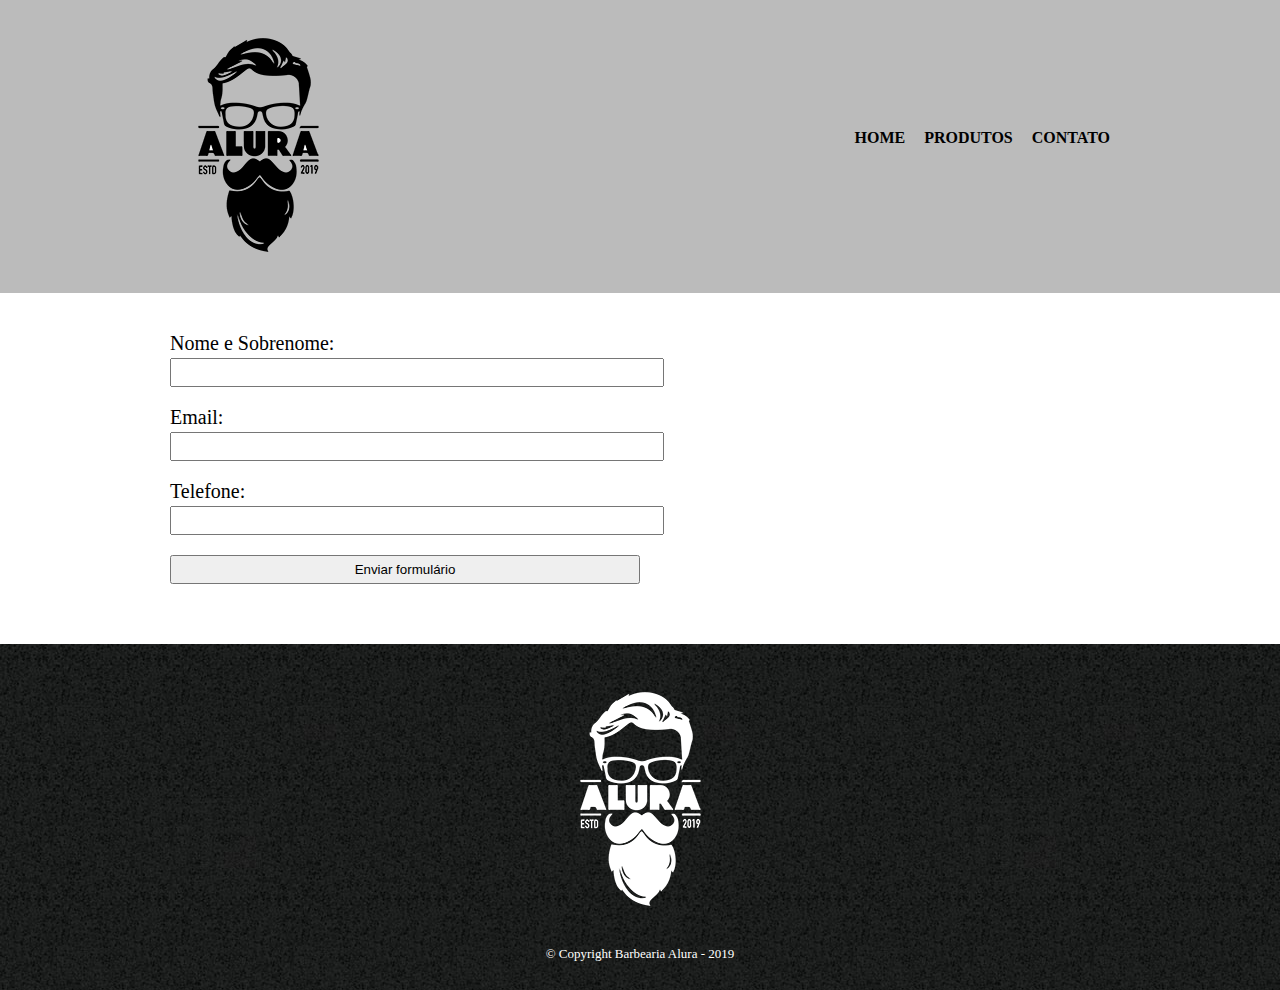
==== Cursos/HTML/contato/contato.html @ a28319e6 "Aula 2 part 3" ====
<!DOCTYPE html>

<html lang="pt-br">

    <head>
        <meta charset="UTF-8">
        <title>Contato - Barbearia Alura</title>

        <link rel="stylesheet" href="../reset.css">
        <link rel="stylesheet" href="../style.css">
    </head>

    <body>
        <header>
            <div class="caixa">
                <h1><img src="img/logo.png"></h1>
                <nav>
                    <ul>
                        <li><a href="../index.html">Home</a></li>
                        <li><a href="../produtos/produtos.html">Produtos</a></li>
                        <li><a href="contato.html">Contato</a></li>
                    </ul>
                </nav>
            </div>
        </header>

        <main>
           <form>
               <label for="nomesobrenome">Nome e Sobrenome:</label>
               <input type="text" id="nomesobrenome">

               <label for="email">Email:</label>
               <input type="text" id="email">

               <label for="telefone">Telefone:</label>
               <input type="text" id="telefone">

               <input type="submit" value="Enviar formulário">
           </form>
        </main>

        <footer>
            <img src="img/logo-branco.png">
            <p class="copyright">&copy; Copyright Barbearia Alura - 2019</p>
        </footer>
    </body>
    
</html>
---- Cursos/HTML/style.css ----
header {
    background: #BBBBBB;
    padding: 20px;
}

.caixa {
    position: relative;
    width: 940px;
    margin: 0 auto;
}

nav {
    position: absolute;
    top: 110px;
    right: 0px;
}

nav li {
    display: inline;
    margin: 0 0 0 15px;
}

nav a {
    text-transform: uppercase;
    color: black;
    font-weight: bold;
    text-decoration: none;
}

nav a:hover {
    color: rgb(212, 0, 0);
}

.produto {
    width: 940px;
    margin: 0 auto;
    padding: 50px;
}

.produto li {
    display: inline-block;
    text-align: center;
    width: 30%;
    vertical-align: top;
    margin: 0 1.5%;
    padding: 30px 20px;
    box-sizing: border-box;
    border: 2px solid black;
    border-radius: 10px;
}

.produto li:hover {
    border-color:  rgb(212, 0, 0);
}

.produto li:active {
    border-color: rgb(148, 148, 148);
}

.produto li:hover h2 {
    font-size: 35px;
}

.produto h2 {
    font-size: 30px;
    font-weight: bold;
}

.produto-descricao {
    font-size: 18px;
}

.produto-preco {
    font-size: 22px;
    font-weight: bold;
    margin-top: 10px;
}

footer {
    text-align: center;
    background: url(produtos/img/bg.jpg);
    padding: 30px 0px;
}

.copyright {
    font-size: 13px;
    color: white;
    margin: 20px 0 0;
}

main {
    width: 940px;
    margin: 0 auto;
}

form {
    padding: 40px 0;
}

form label {
    display: block;
    margin: 0 0 5px;
    font-size: 20px;

}

form input{
    display: block;
    margin: 0 0 20px;
    padding: 5px 10px;
    width: 50%;
}
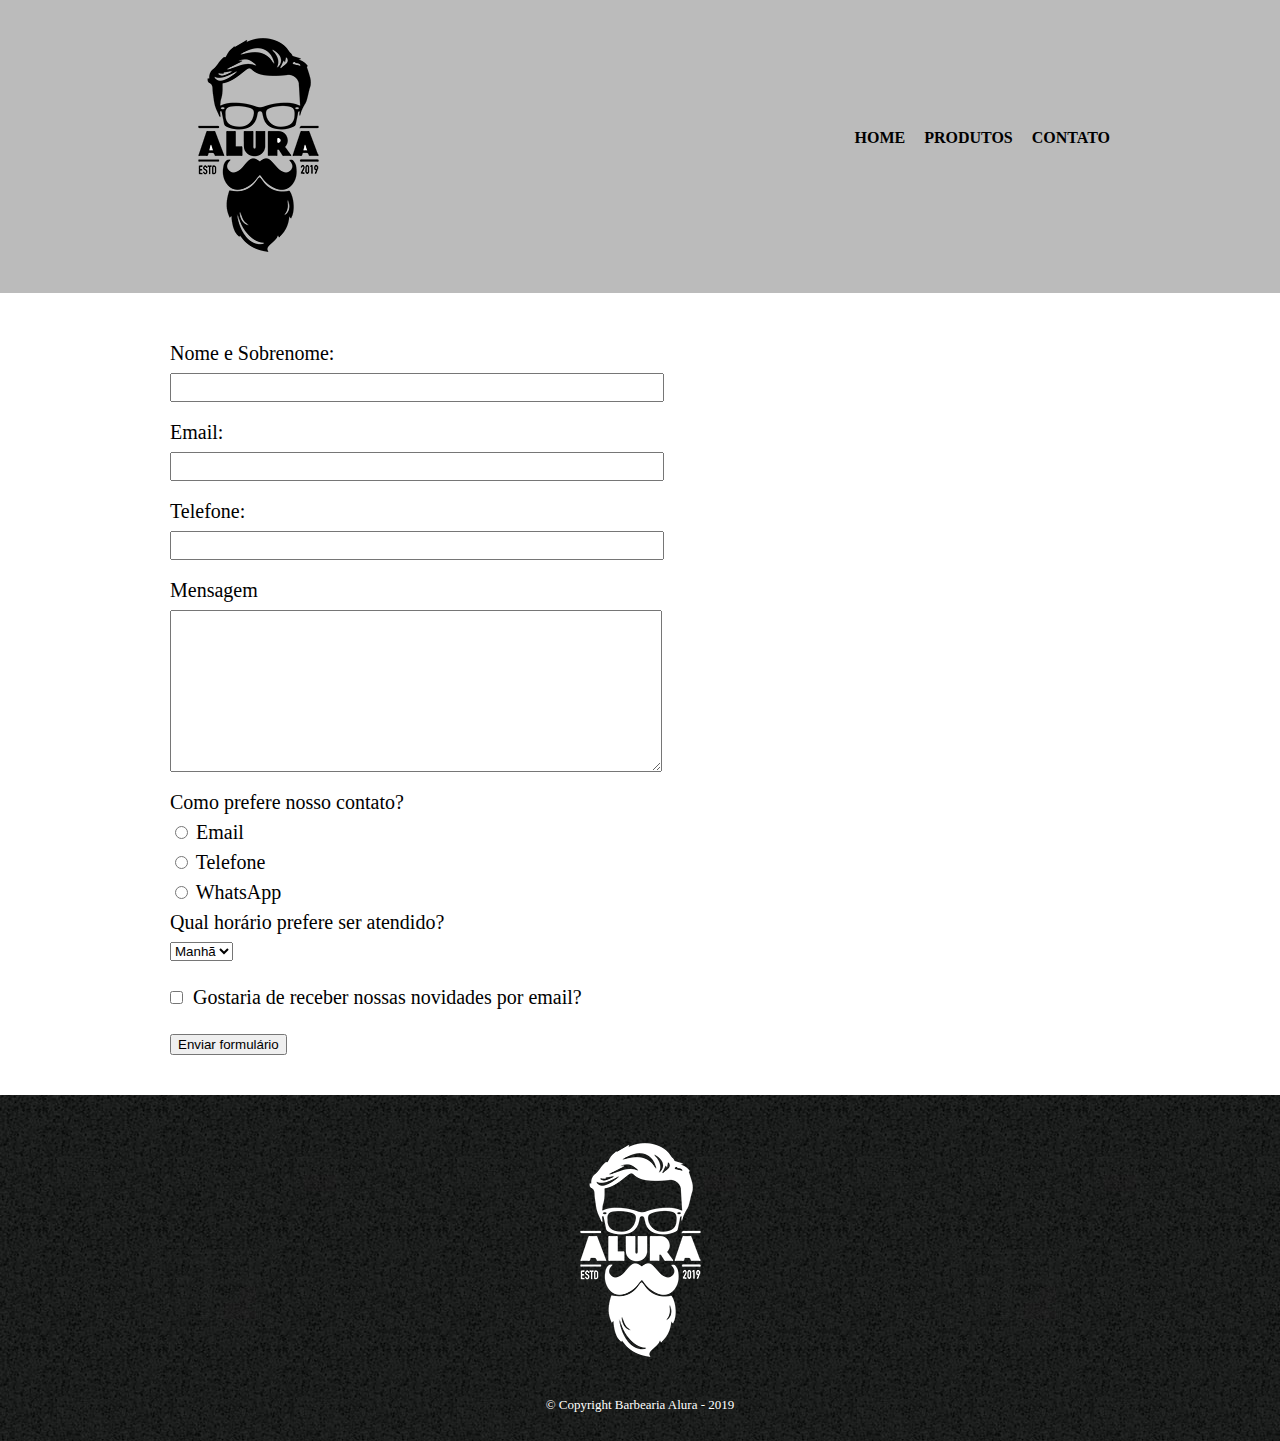
==== commit c76a87ff: "Aula 03 part 3" ====
--- a/Cursos/HTML/contato/contato.html
+++ b/Cursos/HTML/contato/contato.html
@@ -27,13 +27,43 @@
         <main>
            <form>
                <label for="nomesobrenome">Nome e Sobrenome:</label>
-               <input type="text" id="nomesobrenome">
+               <input type="text" id="nomesobrenome" class="input-padrao">
 
                <label for="email">Email:</label>
-               <input type="text" id="email">
+               <input type="text" id="email" class="input-padrao">
 
                <label for="telefone">Telefone:</label>
-               <input type="text" id="telefone">
+               <input type="text" id="telefone" class="input-padrao">
+
+               <label for="mensagem">Mensagem</label>
+               <textarea id="mensagem" cols="65" rows="10" class="input-padrao"></textarea>
+
+               <div>
+                    <p>Como prefere nosso contato?</p>
+                    <label for="contato-email">
+                        <input type="radio" name="contato" value="email" id="contato-email"> Email
+                    </label>
+                    
+
+                    <label for="contato-telefone">
+                        <input type="radio" name="contato" value="telefone" id="contato-telefone"> Telefone
+                    </label>
+                    
+                    <label for="contato-whatsapp">
+                        <input type="radio" name="contato" value="whatsapp" id="contato-whatsapp"> WhatsApp
+                    </label>
+                </div>
+
+                <div>
+                    <p>Qual horário prefere ser atendido?</p>
+                    <select>
+                        <option value="manha">Manhã</option>
+                        <option value="tarde">Tarde</option>
+                        <option value="noite">Noite</option>
+                    </select>
+                </div>
+
+                <label><input type="checkbox" class="checkbox">Gostaria de receber nossas novidades por email?</label>
 
                <input type="submit" value="Enviar formulário">
            </form>
--- a/Cursos/HTML/style.css
+++ b/Cursos/HTML/style.css
@@ -97,16 +97,21 @@
     padding: 40px 0;
 }
 
-form label {
+form label, form p {
     display: block;
-    margin: 0 0 5px;
+    margin: 10px 0;
     font-size: 20px;
 
 }
 
-form input{
+.input-padrao {
     display: block;
     margin: 0 0 20px;
     padding: 5px 10px;
     width: 50%;
+}
+
+.checkbox {
+    margin: 20px 0;
+    margin-right: 10px;
 }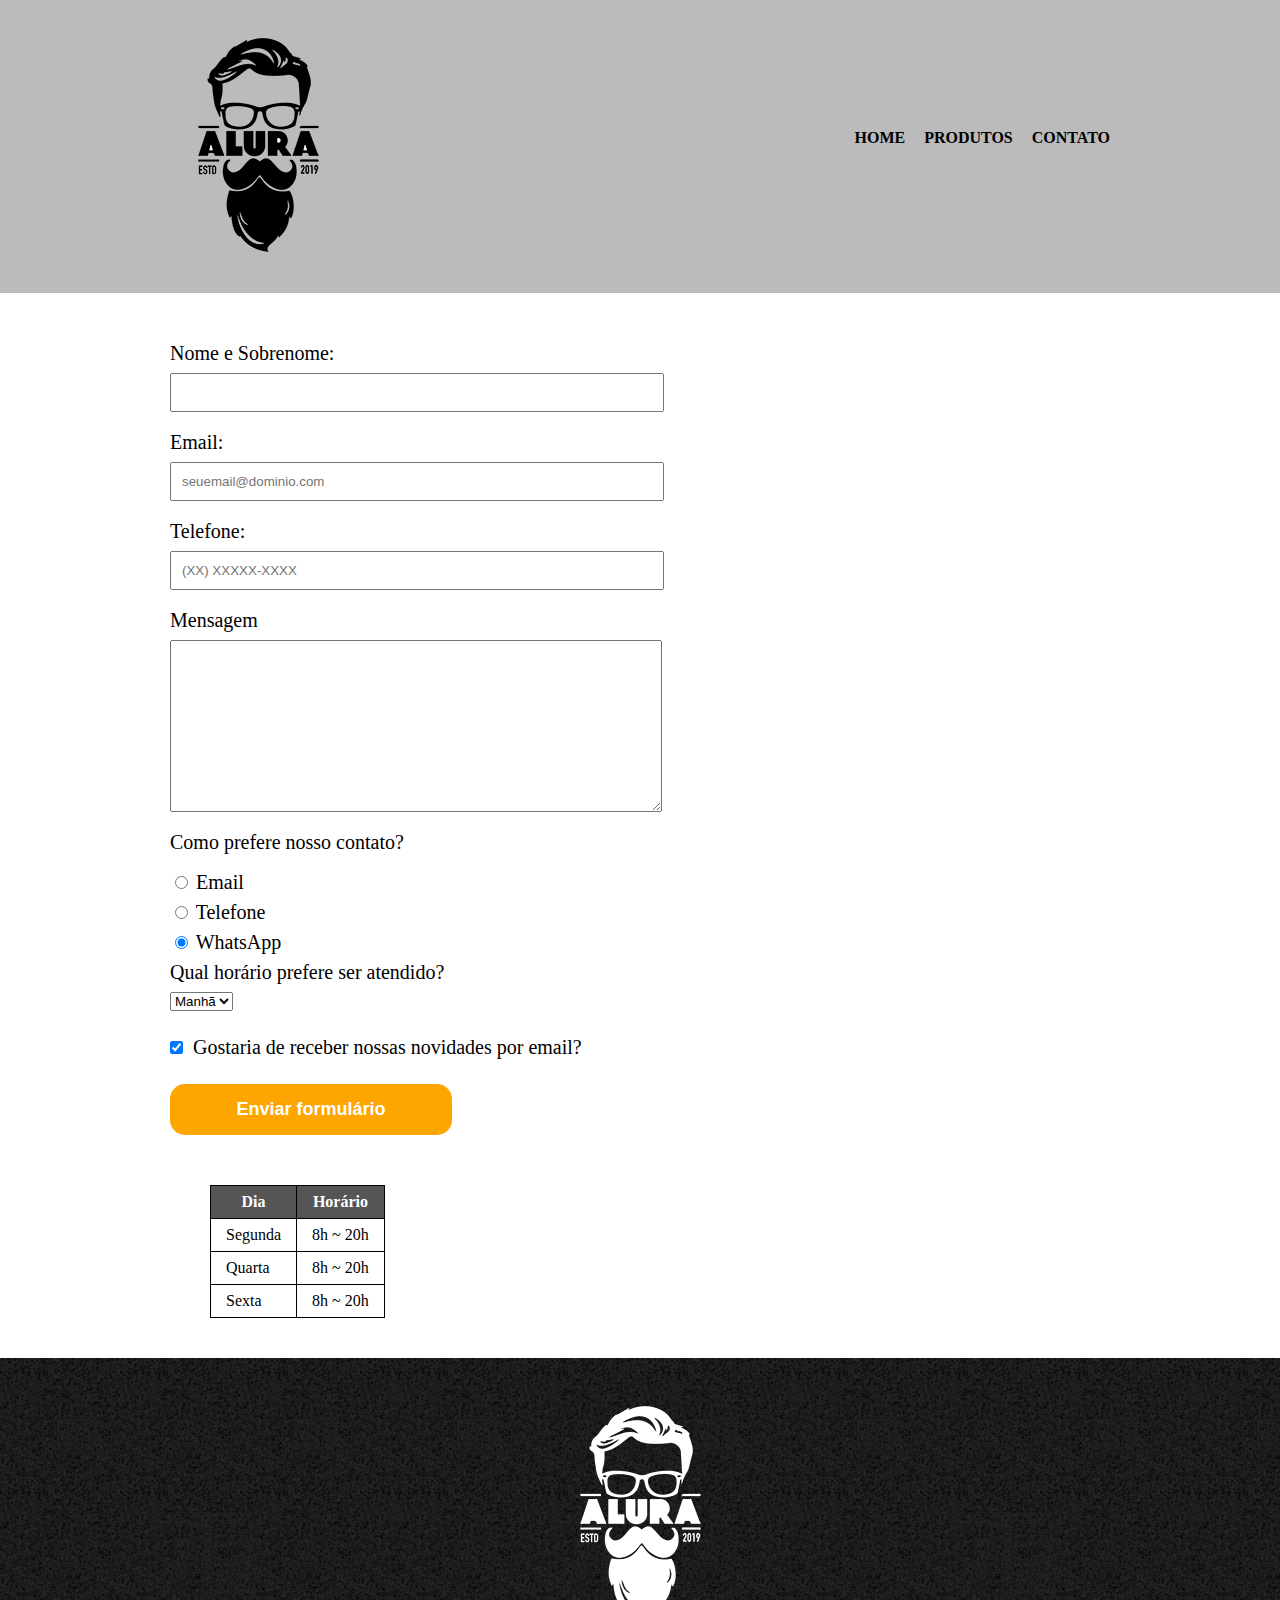
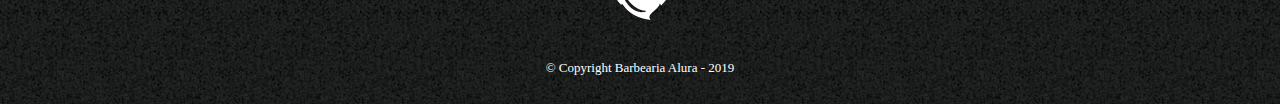
==== commit fa5e6768: "part 3 finalizada" ====
--- a/Cursos/HTML/contato/contato.html
+++ b/Cursos/HTML/contato/contato.html
@@ -2,77 +2,102 @@
 
 <html lang="pt-br">
 
-    <head>
-        <meta charset="UTF-8">
-        <title>Contato - Barbearia Alura</title>
+<head>
+    <meta charset="UTF-8">
+    <title>Contato - Barbearia Alura</title>
 
-        <link rel="stylesheet" href="../reset.css">
-        <link rel="stylesheet" href="../style.css">
-    </head>
+    <link rel="stylesheet" href="../reset.css">
+    <link rel="stylesheet" href="../style.css">
+</head>
 
-    <body>
-        <header>
-            <div class="caixa">
-                <h1><img src="img/logo.png"></h1>
-                <nav>
-                    <ul>
-                        <li><a href="../index.html">Home</a></li>
-                        <li><a href="../produtos/produtos.html">Produtos</a></li>
-                        <li><a href="contato.html">Contato</a></li>
-                    </ul>
-                </nav>
-            </div>
-        </header>
+<body>
+    <header>
+        <div class="caixa">
+            <h1><img src="img/logo.png" alt="Logo da Barbearia Alura"></h1>
+            <nav>
+                <ul>
+                    <li><a href="../index.html">Home</a></li>
+                    <li><a href="../produtos/produtos.html">Produtos</a></li>
+                    <li><a href="contato.html">Contato</a></li>
+                </ul>
+            </nav>
+        </div>
+    </header>
 
-        <main>
-           <form>
-               <label for="nomesobrenome">Nome e Sobrenome:</label>
-               <input type="text" id="nomesobrenome" class="input-padrao">
+    <main>
+        <form>
+            <label for="nomesobrenome">Nome e Sobrenome:</label>
+            <input type="text" id="nomesobrenome" class="input-padrao" required>
 
-               <label for="email">Email:</label>
-               <input type="text" id="email" class="input-padrao">
+            <label for="email">Email:</label>
+            <input type="email" id="email" class="input-padrao" placeholder="seuemail@dominio.com" required>
 
-               <label for="telefone">Telefone:</label>
-               <input type="text" id="telefone" class="input-padrao">
+            <label for="telefone">Telefone:</label>
+            <input type="tel" id="telefone" class="input-padrao" placeholder="(XX) XXXXX-XXXX" required>
 
-               <label for="mensagem">Mensagem</label>
-               <textarea id="mensagem" cols="65" rows="10" class="input-padrao"></textarea>
+            <label for="mensagem">Mensagem</label>
+            <textarea id="mensagem" cols="65" rows="10" class="input-padrao" required></textarea>
 
-               <div>
-                    <p>Como prefere nosso contato?</p>
-                    <label for="contato-email">
-                        <input type="radio" name="contato" value="email" id="contato-email"> Email
-                    </label>
-                    
+            <fieldset>
+                <legend>Como prefere nosso contato?</legend>
+                <label for="contato-email">
+                    <input type="radio" name="contato" value="email" id="contato-email"> Email
+                </label>
 
-                    <label for="contato-telefone">
-                        <input type="radio" name="contato" value="telefone" id="contato-telefone"> Telefone
-                    </label>
-                    
-                    <label for="contato-whatsapp">
-                        <input type="radio" name="contato" value="whatsapp" id="contato-whatsapp"> WhatsApp
-                    </label>
-                </div>
 
-                <div>
-                    <p>Qual horário prefere ser atendido?</p>
-                    <select>
-                        <option value="manha">Manhã</option>
-                        <option value="tarde">Tarde</option>
-                        <option value="noite">Noite</option>
-                    </select>
-                </div>
+                <label for="contato-telefone">
+                    <input type="radio" name="contato" value="telefone" id="contato-telefone"> Telefone
+                </label>
 
-                <label><input type="checkbox" class="checkbox">Gostaria de receber nossas novidades por email?</label>
+                <label for="contato-whatsapp">
+                    <input type="radio" name="contato" value="whatsapp" id="contato-whatsapp" checked> WhatsApp
+                </label>
+            </fieldset>
 
-               <input type="submit" value="Enviar formulário">
-           </form>
-        </main>
+            <fieldset>
+                <legend>Qual horário prefere ser atendido?</legend>
+                <select>
+                    <option value="manha">Manhã</option>
+                    <option value="tarde">Tarde</option>
+                    <option value="noite">Noite</option>
+                </select>
+            </fieldset>
 
-        <footer>
-            <img src="img/logo-branco.png">
-            <p class="copyright">&copy; Copyright Barbearia Alura - 2019</p>
-        </footer>
-    </body>
-    
+            <label><input type="checkbox" class="checkbox" checked>Gostaria de receber nossas novidades por
+                email?</label>
+
+            <input type="submit" value="Enviar formulário" class="enviar">
+        </form>
+
+        <table>
+            <thead>
+                <tr>
+                    <th>Dia</th>
+                    <th>Horário</th>
+                </tr>
+            </thead>
+            <tbody>
+                <tr>
+                    <td>Segunda</td>
+                    <td>8h ~ 20h</td>
+                </tr>
+                <tr>
+                    <td>Quarta</td>
+                    <td>8h ~ 20h</td>
+                </tr>
+                <tr>
+                    <td>Sexta</td>
+                    <td>8h ~ 20h</td>
+                </tr>
+            </tbody>
+            
+        </table>
+    </main>
+
+    <footer>
+        <img src="img/logo-branco.png" alt="Logo da Barbearia Alura">
+        <p class="copyright">&copy; Copyright Barbearia Alura - 2019</p>
+    </footer>
+</body>
+
 </html>--- a/Cursos/HTML/style.css
+++ b/Cursos/HTML/style.css
@@ -97,7 +97,7 @@
     padding: 40px 0;
 }
 
-form label, form p {
+form label, form legend {
     display: block;
     margin: 10px 0;
     font-size: 20px;
@@ -107,11 +107,48 @@
 .input-padrao {
     display: block;
     margin: 0 0 20px;
-    padding: 5px 10px;
+    padding: 10px;
     width: 50%;
 }
 
 .checkbox {
     margin: 20px 0;
     margin-right: 10px;
-}+}
+
+.enviar {
+    width: 30%;
+    padding: 15px 0;
+    font-size: 18px;
+    font-weight: bold;
+    color: white;
+    background: orange;
+    border: none;
+    border-radius: 15px;
+    transition: 0.3s all;
+}
+
+.enviar:hover {
+    background: darkorange;
+    cursor: pointer;
+}
+
+table {
+    margin: 10px 40px 40px;
+    transition: 0.3s all;
+}
+
+table:hover {
+    transform: scale(1.2);
+}
+
+thead {
+    background: #555555;
+    color: white;
+    font-weight: bold;
+}
+
+td, th {
+    border: 1px solid black;
+    padding: 8px 15px;
+}
